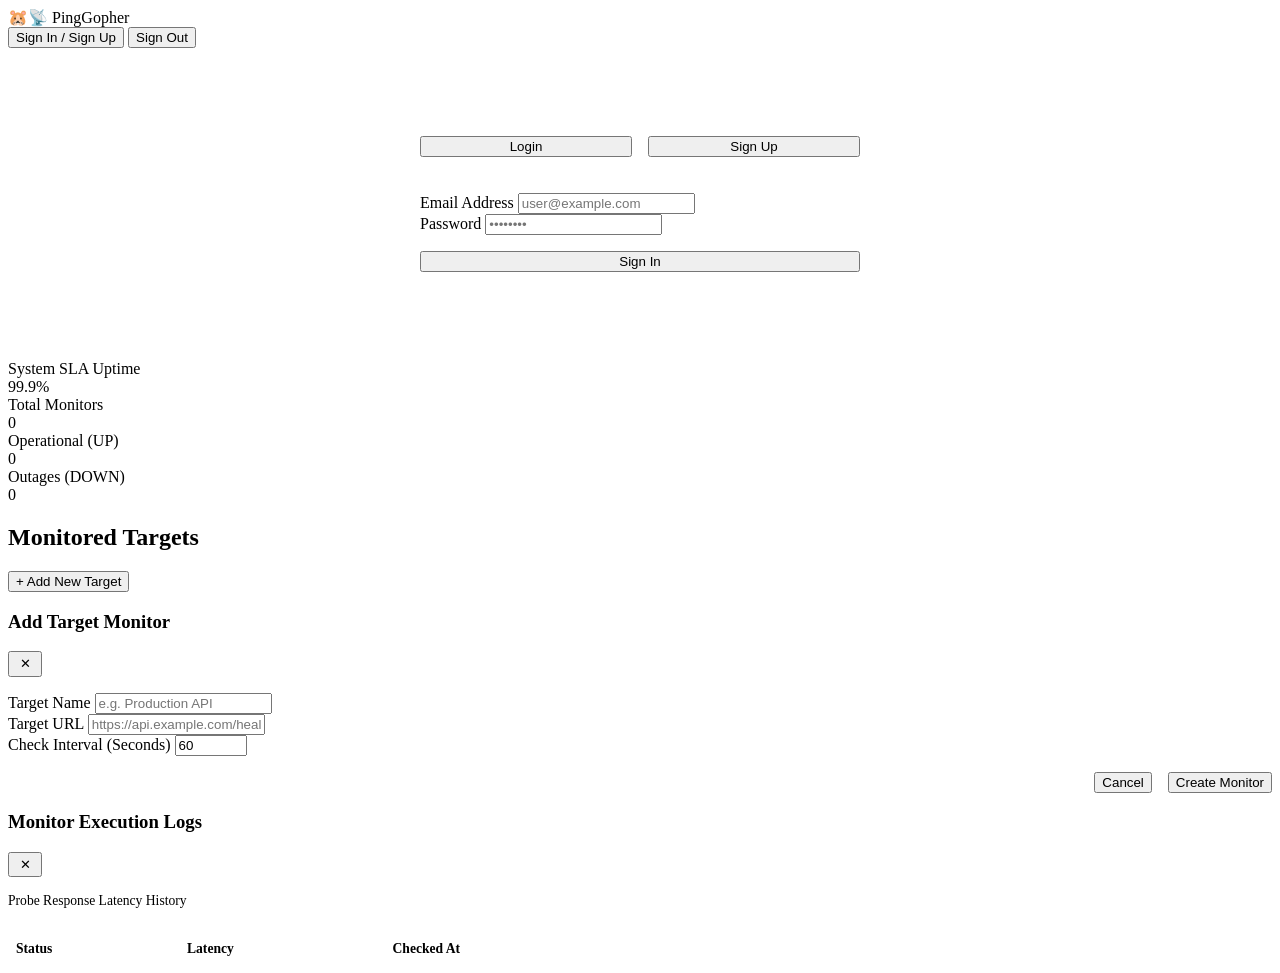
==== web/index.html @ 2b7be441 "feat(web): create glassmorphic HTML5 layout and CSS design system" ====
<!DOCTYPE html>
<html lang="en">
<head>
  <meta charset="UTF-8">
  <meta name="viewport" content="width=device-width, initial-scale=1.0">
  <meta name="description" content="PingGopher - Standalone Uptime & Synthetic Monitoring SaaS powered by gopher-queue">
  <title>PingGopher — Uptime & Synthetic Monitoring Dashboard</title>
  <link rel="stylesheet" href="/style.css">
</head>
<body>

  <!-- App Header -->
  <header>
    <div class="logo">
      <span>🐹📡</span>
      <span>PingGopher</span>
    </div>
    <div class="nav-actions">
      <span id="user-email-display" class="hidden" style="color: var(--text-muted); font-size: 0.9rem;"></span>
      <button id="auth-btn" class="btn btn-primary">Sign In / Sign Up</button>
      <button id="logout-btn" class="btn btn-secondary hidden">Sign Out</button>
    </div>
  </header>

  <!-- Main Application Container -->
  <main class="container">

    <!-- Auth View (Shown when not authenticated) -->
    <div id="auth-view" class="glass-panel" style="max-width: 440px; margin: 3rem auto; padding: 2.5rem;">
      <div style="display: flex; gap: 1rem; border-bottom: 1px solid var(--border-glass); margin-bottom: 1.5rem; padding-bottom: 0.75rem;">
        <button id="tab-login" class="btn btn-secondary" style="flex: 1;">Login</button>
        <button id="tab-signup" class="btn btn-secondary" style="flex: 1;">Sign Up</button>
      </div>

      <form id="auth-form">
        <div class="form-group">
          <label for="auth-email">Email Address</label>
          <input type="email" id="auth-email" class="form-control" placeholder="user@example.com" required>
        </div>
        <div class="form-group">
          <label for="auth-password">Password</label>
          <input type="password" id="auth-password" class="form-control" placeholder="••••••••" required>
        </div>
        <div id="auth-error" class="hidden" style="color: var(--rose); font-size: 0.85rem; margin-bottom: 1rem;"></div>
        <button type="submit" id="auth-submit-btn" class="btn btn-primary" style="width: 100%;">Sign In</button>
      </form>
    </div>

    <!-- Dashboard View (Shown when authenticated) -->
    <div id="dashboard-view" class="hidden">
      
      <!-- Stats Summary -->
      <div class="stats-grid">
        <div class="glass-panel stat-card">
          <div class="stat-title">System SLA Uptime</div>
          <div class="stat-value" id="stat-sla" style="color: var(--emerald);">99.9%</div>
        </div>
        <div class="glass-panel stat-card">
          <div class="stat-title">Total Monitors</div>
          <div class="stat-value" id="stat-total">0</div>
        </div>
        <div class="glass-panel stat-card">
          <div class="stat-title">Operational (UP)</div>
          <div class="stat-value" id="stat-up" style="color: var(--emerald);">0</div>
        </div>
        <div class="glass-panel stat-card">
          <div class="stat-title">Outages (DOWN)</div>
          <div class="stat-value" id="stat-down" style="color: var(--rose);">0</div>
        </div>
      </div>

      <!-- Monitor Targets Header -->
      <div class="section-header">
        <h2 class="section-title">Monitored Targets</h2>
        <button id="open-add-modal-btn" class="btn btn-primary">+ Add New Target</button>
      </div>

      <!-- Monitor List Grid -->
      <div id="monitor-grid" class="monitor-grid">
        <!-- Rendered dynamically by app.js -->
      </div>
    </div>

  </main>

  <!-- Add Monitor Modal -->
  <div id="add-modal" class="modal-overlay">
    <div class="glass-panel modal-content">
      <div class="section-header" style="margin-bottom: 1rem;">
        <h3 class="section-title">Add Target Monitor</h3>
        <button id="close-add-modal-btn" class="btn btn-secondary" style="padding: 0.2rem 0.6rem;">✕</button>
      </div>

      <form id="add-monitor-form">
        <div class="form-group">
          <label for="monitor-name">Target Name</label>
          <input type="text" id="monitor-name" class="form-control" placeholder="e.g. Production API" required>
        </div>
        <div class="form-group">
          <label for="monitor-url">Target URL</label>
          <input type="url" id="monitor-url" class="form-control" placeholder="https://api.example.com/health" required>
        </div>
        <div class="form-group">
          <label for="monitor-interval">Check Interval (Seconds)</label>
          <input type="number" id="monitor-interval" class="form-control" value="60" min="10" max="86400" required>
        </div>
        <div id="add-error" class="hidden" style="color: var(--rose); font-size: 0.85rem; margin-bottom: 1rem;"></div>
        <div style="display: flex; gap: 1rem; justify-content: flex-end;">
          <button type="button" id="cancel-add-btn" class="btn btn-secondary">Cancel</button>
          <button type="submit" class="btn btn-primary">Create Monitor</button>
        </div>
      </form>
    </div>
  </div>

  <!-- Telemetry & Logs Modal -->
  <div id="telemetry-modal" class="modal-overlay">
    <div class="glass-panel modal-content" style="max-width: 650px;">
      <div class="section-header" style="margin-bottom: 1rem;">
        <h3 class="section-title" id="telemetry-modal-title">Monitor Execution Logs</h3>
        <button id="close-telemetry-modal-btn" class="btn btn-secondary" style="padding: 0.2rem 0.6rem;">✕</button>
      </div>

      <div style="margin-bottom: 1.5rem;">
        <div style="font-size: 0.85rem; color: var(--text-muted); margin-bottom: 0.5rem;">Probe Response Latency History</div>
        <div id="telemetry-timeline" class="log-timeline"></div>
      </div>

      <div style="max-height: 250px; overflow-y: auto;">
        <table style="width: 100%; border-collapse: collapse; font-size: 0.85rem;">
          <thead>
            <tr style="border-bottom: 1px solid var(--border-glass); text-align: left; color: var(--text-muted);">
              <th style="padding: 0.5rem;">Status</th>
              <th style="padding: 0.5rem;">Latency</th>
              <th style="padding: 0.5rem;">Checked At</th>
            </tr>
          </thead>
          <tbody id="telemetry-logs-tbody">
            <!-- Log rows rendered dynamically -->
          </tbody>
        </table>
      </div>
    </div>
  </div>

  <script src="/app.js"></script>
</body>
</html>
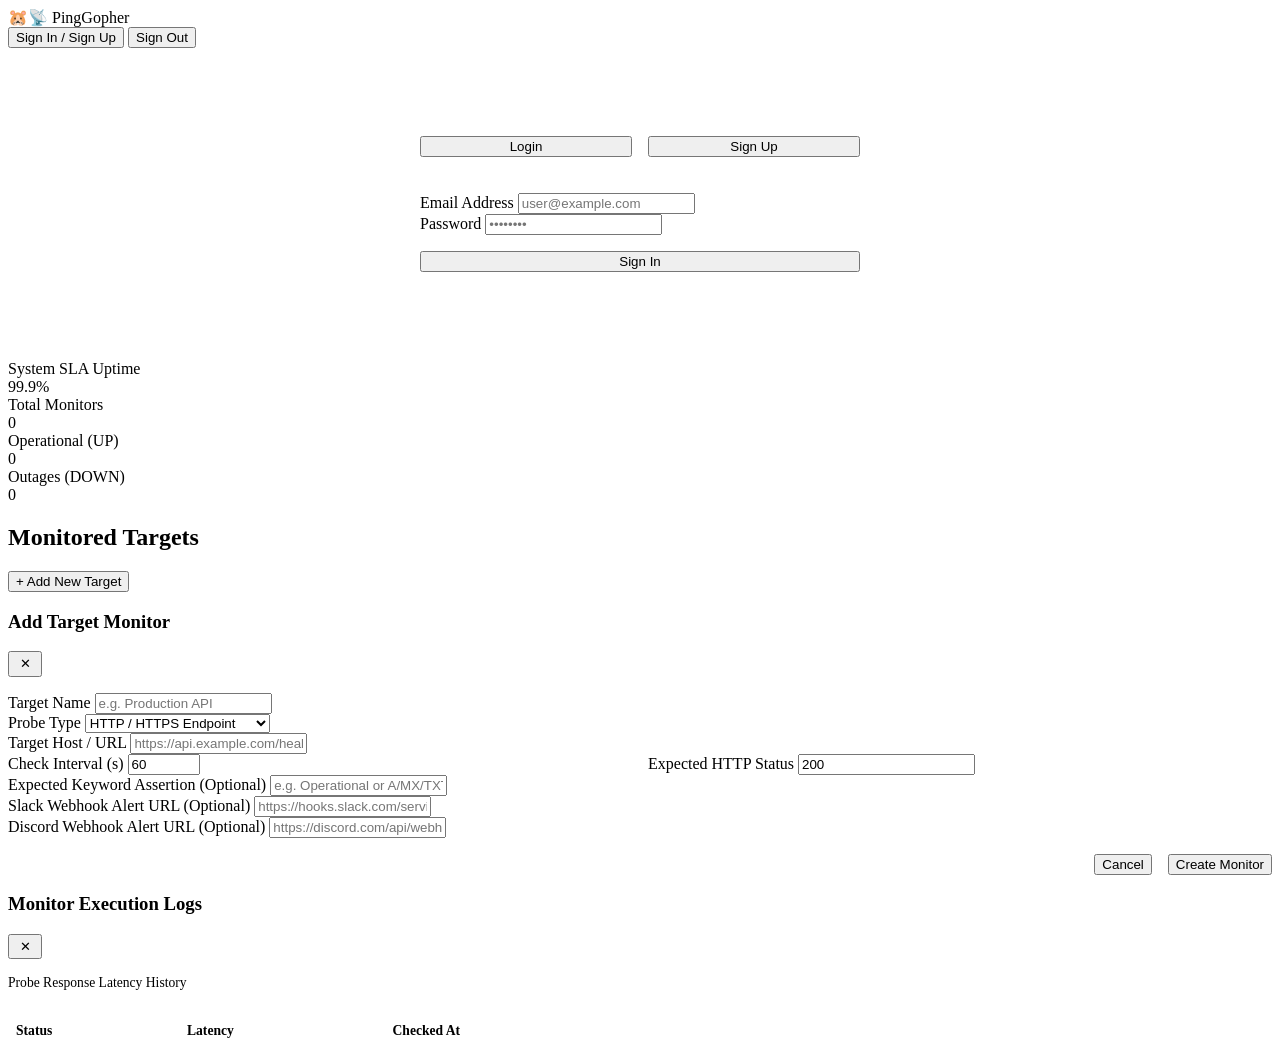
==== commit 63debd53: "feat(web): add Probe Type selection, keyword assertions, Slack & Discord webhook inputs to dashboard" ====
--- a/web/index.html
+++ b/web/index.html
@@ -97,12 +97,39 @@
           <input type="text" id="monitor-name" class="form-control" placeholder="e.g. Production API" required>
         </div>
         <div class="form-group">
-          <label for="monitor-url">Target URL</label>
-          <input type="url" id="monitor-url" class="form-control" placeholder="https://api.example.com/health" required>
+          <label for="monitor-type">Probe Type</label>
+          <select id="monitor-type" class="form-control">
+            <option value="HTTP" selected>HTTP / HTTPS Endpoint</option>
+            <option value="SSL">SSL / TLS Expiration Probe</option>
+            <option value="TCP">TCP Socket Connection</option>
+            <option value="DNS">DNS Resolution Lookup</option>
+          </select>
         </div>
         <div class="form-group">
-          <label for="monitor-interval">Check Interval (Seconds)</label>
-          <input type="number" id="monitor-interval" class="form-control" value="60" min="10" max="86400" required>
+          <label for="monitor-url">Target Host / URL</label>
+          <input type="text" id="monitor-url" class="form-control" placeholder="https://api.example.com/health or host:port" required>
+        </div>
+        <div style="display: grid; grid-template-columns: 1fr 1fr; gap: 1rem;">
+          <div class="form-group">
+            <label for="monitor-interval">Check Interval (s)</label>
+            <input type="number" id="monitor-interval" class="form-control" value="60" min="10" max="86400" required>
+          </div>
+          <div class="form-group">
+            <label for="monitor-expected-status">Expected HTTP Status</label>
+            <input type="number" id="monitor-expected-status" class="form-control" value="200" placeholder="200">
+          </div>
+        </div>
+        <div class="form-group">
+          <label for="monitor-keyword">Expected Keyword Assertion (Optional)</label>
+          <input type="text" id="monitor-keyword" class="form-control" placeholder="e.g. Operational or A/MX/TXT for DNS">
+        </div>
+        <div class="form-group">
+          <label for="monitor-slack-webhook">Slack Webhook Alert URL (Optional)</label>
+          <input type="url" id="monitor-slack-webhook" class="form-control" placeholder="https://hooks.slack.com/services/...">
+        </div>
+        <div class="form-group">
+          <label for="monitor-discord-webhook">Discord Webhook Alert URL (Optional)</label>
+          <input type="url" id="monitor-discord-webhook" class="form-control" placeholder="https://discord.com/api/webhooks/...">
         </div>
         <div id="add-error" class="hidden" style="color: var(--rose); font-size: 0.85rem; margin-bottom: 1rem;"></div>
         <div style="display: flex; gap: 1rem; justify-content: flex-end;">
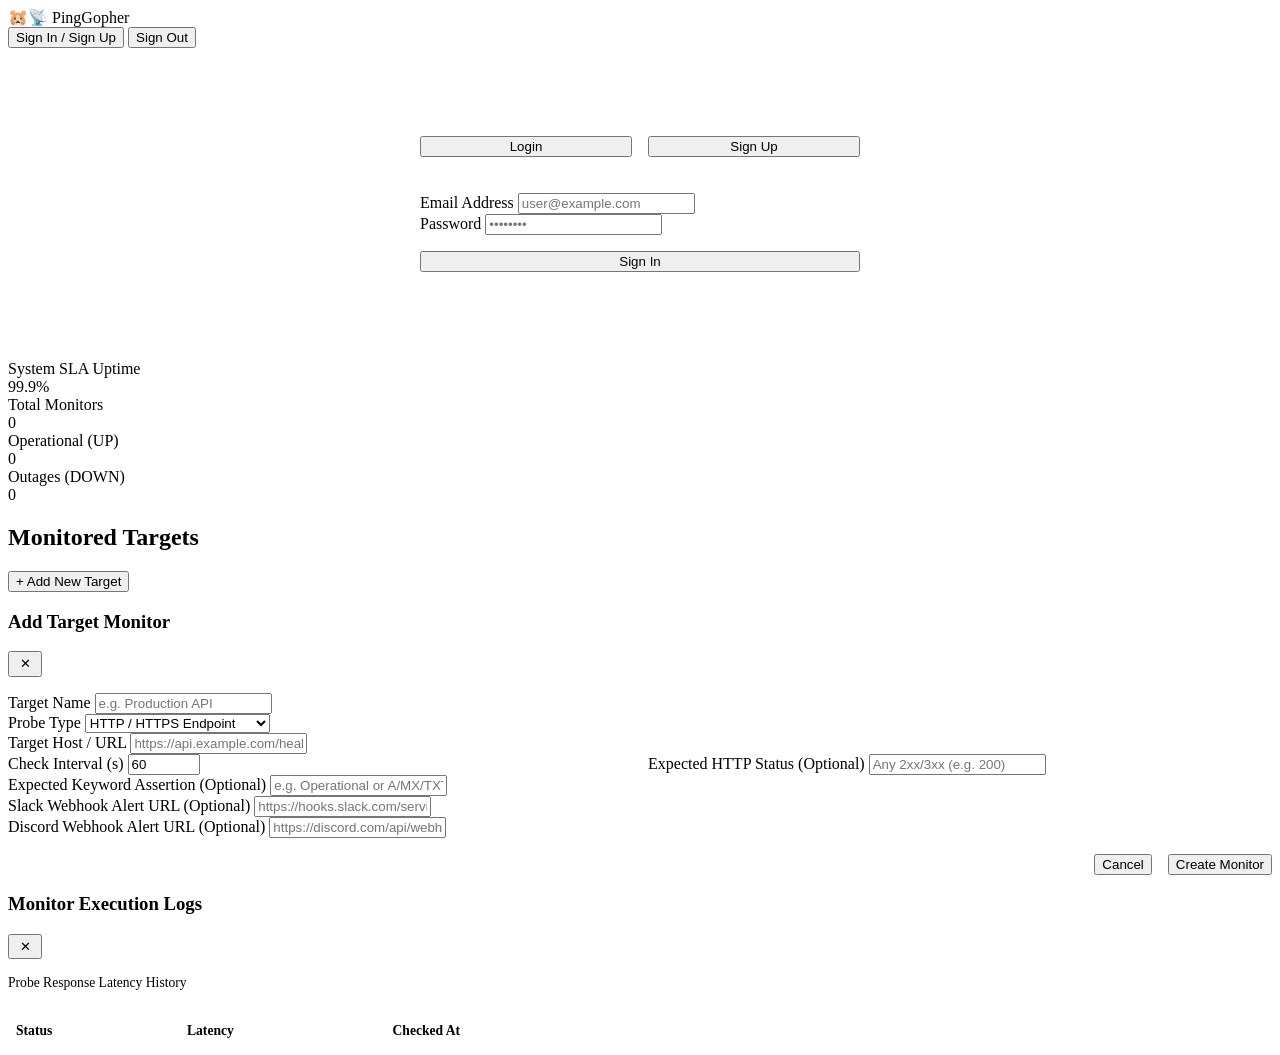
==== commit e3a06799: "fix(web): make Expected HTTP Status optional so redirects (301/302) are UP by default" ====
--- a/web/index.html
+++ b/web/index.html
@@ -115,8 +115,8 @@
             <input type="number" id="monitor-interval" class="form-control" value="60" min="10" max="86400" required>
           </div>
           <div class="form-group">
-            <label for="monitor-expected-status">Expected HTTP Status</label>
-            <input type="number" id="monitor-expected-status" class="form-control" value="200" placeholder="200">
+            <label for="monitor-expected-status">Expected HTTP Status (Optional)</label>
+            <input type="number" id="monitor-expected-status" class="form-control" placeholder="Any 2xx/3xx (e.g. 200)">
           </div>
         </div>
         <div class="form-group">
